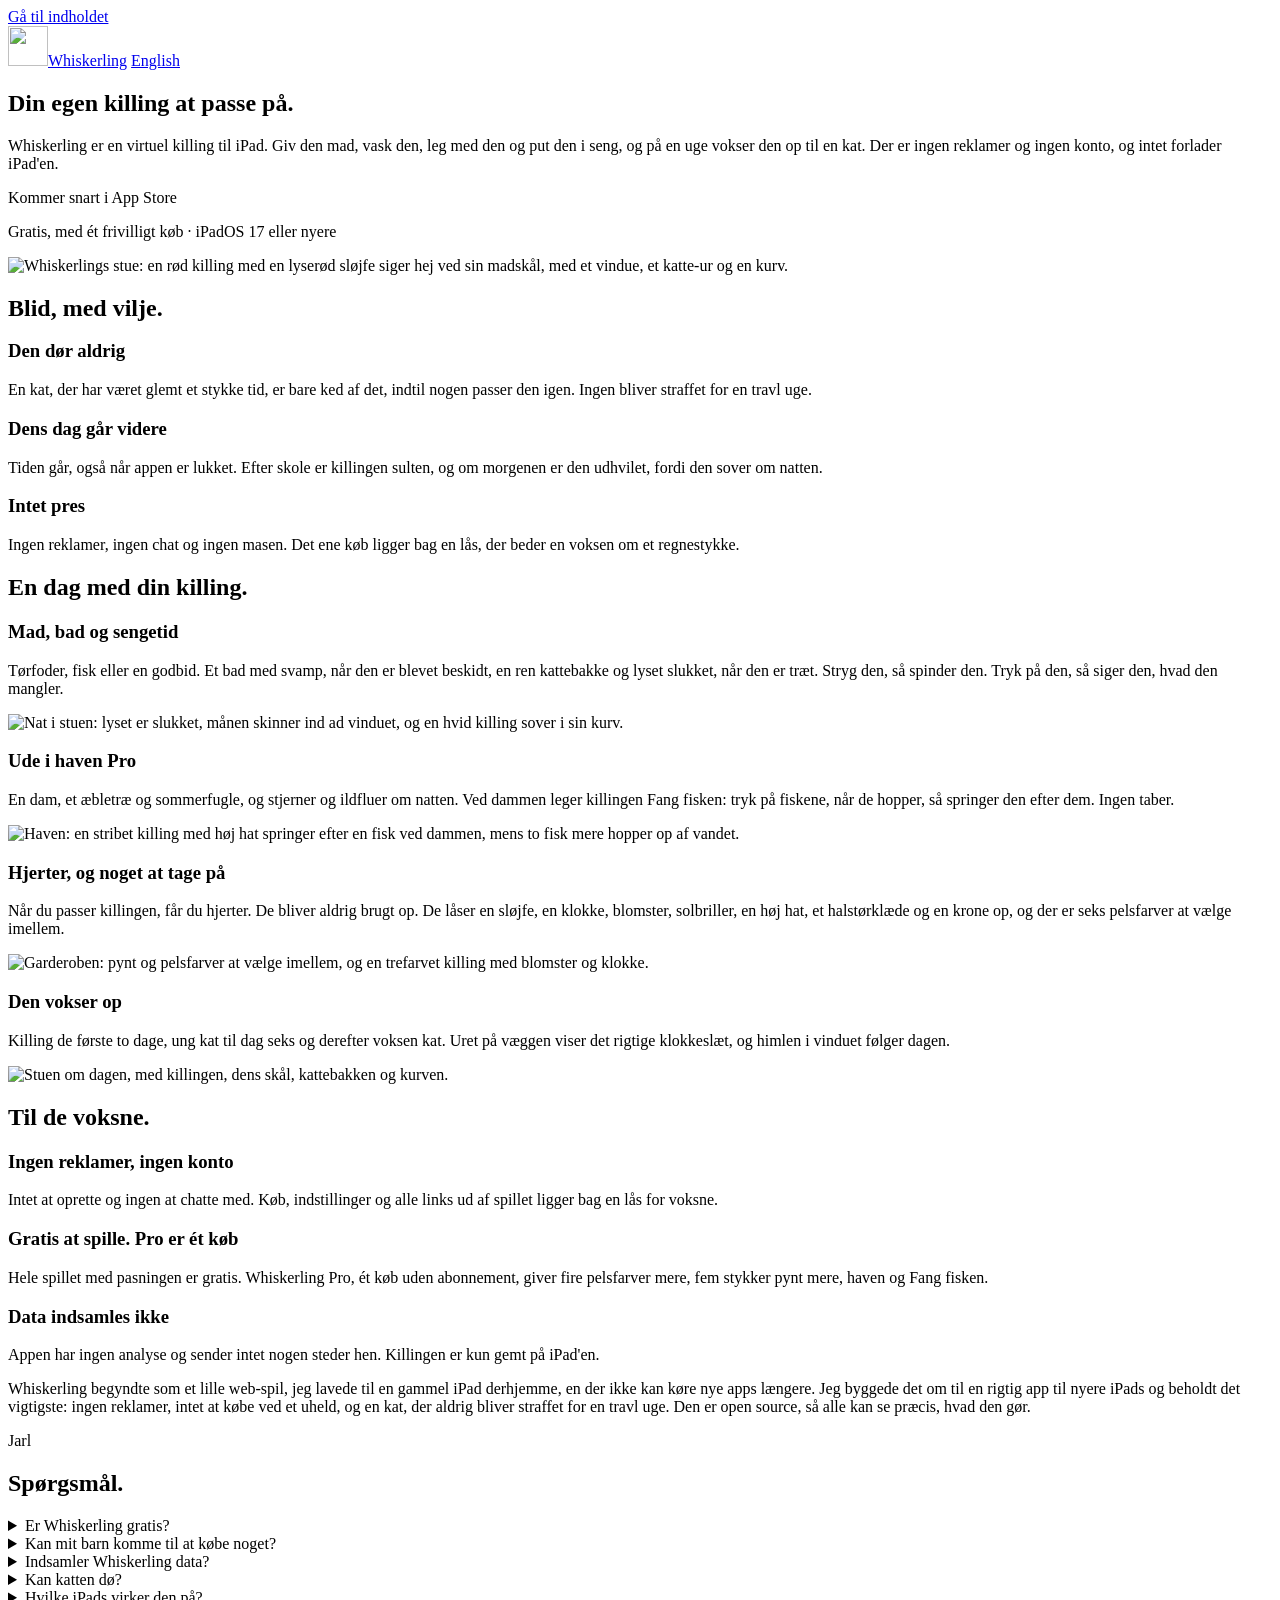
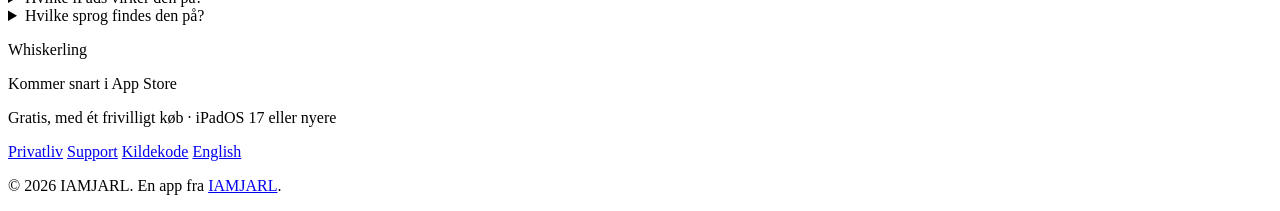
==== website/da/index.html @ c8bfc54a "App Store screenshots and the site, whiskerling.iamjarl.com Ten iPad posters (13-inch, English and D" ====
<!doctype html>
<html lang="da">
<head>
<meta charset="utf-8" />
<meta name="viewport" content="width=device-width, initial-scale=1" />
<title>Whiskerling: en killing at passe på iPad, uden reklamer</title>
<meta name="description" content="Whiskerling er en virtuel killing til iPad. Giv den mad, vask den, leg med den og put den i seng, og se den vokse op til en kat. Ingen reklamer, ingen konto, og intet forlader iPad'en. Gratis, med ét frivilligt køb." />
<link rel="canonical" href="https://whiskerling.iamjarl.com/da/" />
<link rel="alternate" hreflang="en" href="https://whiskerling.iamjarl.com/" />
<link rel="alternate" hreflang="da" href="https://whiskerling.iamjarl.com/da/" />
<link rel="alternate" hreflang="x-default" href="https://whiskerling.iamjarl.com/" />
<meta name="theme-color" content="#FDF1E0" />
<meta name="robots" content="index, follow, max-image-preview:large" />
<meta property="og:type" content="website" />
<meta property="og:site_name" content="Whiskerling" />
<meta property="og:title" content="Whiskerling: en killing at passe på iPad, uden reklamer" />
<meta property="og:description" content="En virtuel killing til iPad. Giv den mad, vask den, leg med den og put den i seng. Ingen reklamer, ingen konto, og intet forlader iPad'en." />
<meta property="og:url" content="https://whiskerling.iamjarl.com/da/" />
<meta property="og:image" content="https://whiskerling.iamjarl.com/og-image.png" />
<meta property="og:image:width" content="1200" />
<meta property="og:image:height" content="630" />
<meta property="og:image:alt" content="Whiskerling: a kitten of your own to look after, on iPad. Ved siden af ordene spillets stue med en rød killing, der siger hej." />
<meta property="og:locale" content="da_DK" />
<meta property="og:locale:alternate" content="en_US" />
<meta name="twitter:card" content="summary_large_image" />
<meta name="twitter:title" content="Whiskerling: en killing at passe på iPad" />
<meta name="twitter:description" content="En virtuel killing til iPad, uden reklamer, uden konto og uden noget at købe ved et uheld." />
<meta name="twitter:image" content="https://whiskerling.iamjarl.com/og-image.png" />
<link rel="icon" type="image/png" sizes="32x32" href="/favicon-32.png" />
<link rel="apple-touch-icon" href="/apple-touch-icon.png" />
<link rel="stylesheet" href="/assets/iamjarl-design@v1.37.0/dist/css/tokens.css"
  integrity="sha384-f96934QRS+GUYh7693ni5ppFOaByZymwrOtv1nv3lvsX11XtOrx4AcBVNENubcuf" />
<link rel="stylesheet" href="/assets/iamjarl-design@v1.37.0/dist/kit/kit.css"
  integrity="sha384-kKpBGa2j26DuTnF2tP2/Hg3hDyyJRT0C1wXKDkhguMevz+zB2bCctIykSyl0XvJk" />
<link rel="stylesheet" href="/site.css" />
<script type="application/ld+json">
{
  "@context": "https://schema.org",
  "@type": "SoftwareApplication",
  "@id": "https://whiskerling.iamjarl.com/#app",
  "name": "Whiskerling",
  "applicationCategory": "GameApplication",
  "operatingSystem": "iPadOS 17 or later",
  "description": "En virtuel killing til iPad. Giv den mad, vask den, leg med den og put den i seng, og på en uge vokser den op til en kat. Tiden går, også når appen er lukket, og katten dør aldrig. Ingen reklamer, ingen konto og ingen sporing. Gratis at hente, med Whiskerling Pro som ét frivilligt køb.",
  "url": "https://whiskerling.iamjarl.com/da/",
  "image": "https://whiskerling.iamjarl.com/og-image.png",
  "inLanguage": ["da", "en"],
  "isAccessibleForFree": true,
  "offers": {
    "@type": "Offer",
    "price": "0",
    "priceCurrency": "DKK"
  },
  "featureList": [
    "Giv en killing mad, vask den, leg med den og put den i seng",
    "Den vokser fra killing til voksen kat på en uge",
    "Tiden går, også når appen er lukket, og katten dør aldrig",
    "Hjerter fra god pasning låser pynt op",
    "Whiskerling Pro: seks pelsfarver, alt pynt, haven og spillet Fang fisken",
    "Køb og links bag en lås for voksne",
    "Dansk og engelsk",
    "Ingen reklamer, ingen konto, ingen sporing"
  ],
  "author": { "@type": "Organization", "name": "IAMJARL", "url": "https://iamjarl.com" }
}
</script>
<script type="application/ld+json">
{
  "@context": "https://schema.org",
  "@type": "FAQPage",
  "mainEntity": [
    { "@type": "Question", "name": "Er Whiskerling gratis?",
      "acceptedAnswer": { "@type": "Answer", "text": "Ja. Hele spillet med pasningen er gratis, med to pelsfarver, sløjfen, klokken og fjeren. Whiskerling Pro er et frivilligt engangskøb uden abonnement, som giver fire pelsfarver mere, fem stykker pynt mere, haven og Fang fisken." } },
    { "@type": "Question", "name": "Kan mit barn komme til at købe noget?",
      "acceptedAnswer": { "@type": "Answer", "text": "Nej. Køb og gendannelse af Pro, indstillingerne og alle links ud af spillet ligger bag en lås, der beder om et gangestykke, fx 7 × 13." } },
    { "@type": "Question", "name": "Indsamler Whiskerling data?",
      "acceptedAnswer": { "@type": "Answer", "text": "Nej. Der er ingen reklamer, ingen analyse, ingen konto og ingen sporing. Killingen er gemt på iPad'en og ingen andre steder. Den eneste netværkstrafik er Apples egen, til købet." } },
    { "@type": "Question", "name": "Kan katten dø?",
      "acceptedAnswer": { "@type": "Answer", "text": "Nej, og den kan heller ikke løbe væk. Bliver den glemt et stykke tid, bliver den sulten og ked af det, og den bliver glad igen, så snart nogen passer den." } },
    { "@type": "Question", "name": "Hvilke iPads virker den på?",
      "acceptedAnswer": { "@type": "Answer", "text": "Alle iPads med iPadOS 17 eller nyere. Den virker uden internet. Der er ingen iPhone-version." } },
    { "@type": "Question", "name": "Hvilke sprog findes den på?",
      "acceptedAnswer": { "@type": "Answer", "text": "Dansk og engelsk. Appen følger iPad'ens sprog." } }
  ]
}
</script>
</head>
<body class="ij-page">
<a class="ij-skip" href="#main">Gå til indholdet</a>

<header class="site-head">
  <div class="ij-container">
    <a class="site-brand" href="/da/"><img src="/assets/icon-160.png" alt="" width="40" height="40">Whiskerling</a>
    <a class="site-lang" href="/" hreflang="en" lang="en">English</a>
  </div>
</header>

<main id="main">

  <section class="ij-hero ij-hero--split">
    <div class="ij-container ij-hero__inner">
      <div class="ij-hero__text">
        <h1 class="ij-display">Din egen killing at passe på.</h1>
        <p class="ij-lede">Whiskerling er en virtuel killing til iPad. Giv den mad, vask den, leg med den og put den i seng, og på en uge vokser den op til en kat. Der er ingen reklamer og ingen konto, og intet forlader iPad'en.</p>
        <p class="soon">Kommer snart i App Store</p>
        <p class="soon-facts">Gratis, med ét frivilligt køb · iPadOS 17 eller nyere</p>
      </div>
      <div class="ij-hero__media">
        <img class="screen" src="/assets/da-room.jpg" width="900" height="1260" fetchpriority="high"
          alt="Whiskerlings stue: en rød killing med en lyserød sløjfe siger hej ved sin madskål, med et vindue, et katte-ur og en kurv.">
      </div>
    </div>
  </section>

  <section class="ij-section" aria-labelledby="gentle-h">
    <div class="ij-container">
      <h2 class="ij-headline" id="gentle-h" style="margin-bottom: var(--ij-mkt-space-block)">Blid, med vilje.</h2>
      <div class="ij-statements">
        <div class="ij-statement">
          <div class="ij-statement__text">
            <h3 class="ij-title">Den dør aldrig</h3>
            <p>En kat, der har været glemt et stykke tid, er bare ked af det, indtil nogen passer den igen. Ingen bliver straffet for en travl uge.</p>
          </div>
        </div>
        <div class="ij-statement">
          <div class="ij-statement__text">
            <h3 class="ij-title">Dens dag går videre</h3>
            <p>Tiden går, også når appen er lukket. Efter skole er killingen sulten, og om morgenen er den udhvilet, fordi den sover om natten.</p>
          </div>
        </div>
        <div class="ij-statement">
          <div class="ij-statement__text">
            <h3 class="ij-title">Intet pres</h3>
            <p>Ingen reklamer, ingen chat og ingen masen. Det ene køb ligger bag en lås, der beder en voksen om et regnestykke.</p>
          </div>
        </div>
      </div>
    </div>
  </section>

  <section class="ij-section ij-section--band" aria-labelledby="day-h">
    <div class="ij-container ij-stack">
      <h2 class="ij-headline" id="day-h">En dag med din killing.</h2>
      <div class="rows">
        <div class="row">
          <div>
            <h3 class="ij-title">Mad, bad og sengetid</h3>
            <p>Tørfoder, fisk eller en godbid. Et bad med svamp, når den er blevet beskidt, en ren kattebakke og lyset slukket, når den er træt. Stryg den, så spinder den. Tryk på den, så siger den, hvad den mangler.</p>
          </div>
          <img class="screen row__media" src="/assets/da-night.jpg" width="900" height="1260" loading="lazy" decoding="async"
            alt="Nat i stuen: lyset er slukket, månen skinner ind ad vinduet, og en hvid killing sover i sin kurv.">
        </div>
        <div class="row">
          <div>
            <h3 class="ij-title">Ude i haven <span class="pro-tag">Pro</span></h3>
            <p>En dam, et æbletræ og sommerfugle, og stjerner og ildfluer om natten. Ved dammen leger killingen Fang fisken: tryk på fiskene, når de hopper, så springer den efter dem. Ingen taber.</p>
          </div>
          <img class="screen row__media" src="/assets/da-fish.jpg" width="900" height="1260" loading="lazy" decoding="async"
            alt="Haven: en stribet killing med høj hat springer efter en fisk ved dammen, mens to fisk mere hopper op af vandet.">
        </div>
        <div class="row">
          <div>
            <h3 class="ij-title">Hjerter, og noget at tage på</h3>
            <p>Når du passer killingen, får du hjerter. De bliver aldrig brugt op. De låser en sløjfe, en klokke, blomster, solbriller, en høj hat, et halstørklæde og en krone op, og der er seks pelsfarver at vælge imellem.</p>
          </div>
          <img class="screen row__media" src="/assets/da-wardrobe.jpg" width="900" height="1260" loading="lazy" decoding="async"
            alt="Garderoben: pynt og pelsfarver at vælge imellem, og en trefarvet killing med blomster og klokke.">
        </div>
        <div class="row">
          <div>
            <h3 class="ij-title">Den vokser op</h3>
            <p>Killing de første to dage, ung kat til dag seks og derefter voksen kat. Uret på væggen viser det rigtige klokkeslæt, og himlen i vinduet følger dagen.</p>
          </div>
          <img class="screen row__media" src="/assets/da-room.jpg" width="900" height="1260" loading="lazy" decoding="async"
            alt="Stuen om dagen, med killingen, dens skål, kattebakken og kurven.">
        </div>
      </div>
    </div>
  </section>

  <section class="ij-section" aria-labelledby="grownups-h">
    <div class="ij-container ij-stack">
      <h2 class="ij-headline" id="grownups-h">Til de voksne.</h2>
      <div class="ij-assurances">
        <div class="ij-assurance"><h3 class="ij-title">Ingen reklamer, ingen konto</h3><p>Intet at oprette og ingen at chatte med. Køb, indstillinger og alle links ud af spillet ligger bag en lås for voksne.</p></div>
        <div class="ij-assurance"><h3 class="ij-title">Gratis at spille. Pro er ét køb</h3><p>Hele spillet med pasningen er gratis. Whiskerling Pro, ét køb uden abonnement, giver fire pelsfarver mere, fem stykker pynt mere, haven og Fang fisken.</p></div>
        <div class="ij-assurance ij-assurance--label"><h3 class="ij-title">Data indsamles ikke</h3><p>Appen har ingen analyse og sender intet nogen steder hen. Killingen er kun gemt på iPad'en.</p></div>
      </div>
    </div>
  </section>

  <section class="ij-section ij-section--band" aria-label="En note fra udvikleren">
    <div class="ij-container">
      <div class="ij-maker">
        <p>Whiskerling begyndte som et lille web-spil, jeg lavede til en gammel iPad derhjemme, en der ikke kan køre nye apps længere. Jeg byggede det om til en rigtig app til nyere iPads og beholdt det vigtigste: ingen reklamer, intet at købe ved et uheld, og en kat, der aldrig bliver straffet for en travl uge. Den er open source, så alle kan se præcis, hvad den gør.</p>
        <p class="ij-maker__sign">Jarl</p>
      </div>
    </div>
  </section>

  <section class="ij-section" aria-labelledby="faq-h">
    <div class="ij-container ij-stack">
      <h2 class="ij-headline" id="faq-h">Spørgsmål.</h2>
      <div class="faq">
        <details><summary>Er Whiskerling gratis?</summary>
          <p>Ja. Hele spillet med pasningen er gratis, med to pelsfarver, sløjfen, klokken og fjeren. Whiskerling Pro er et frivilligt engangskøb uden abonnement, som giver fire pelsfarver mere, fem stykker pynt mere, haven og Fang fisken.</p></details>
        <details><summary>Kan mit barn komme til at købe noget?</summary>
          <p>Nej. Køb og gendannelse af Pro, indstillingerne og alle links ud af spillet ligger bag en lås, der beder om et gangestykke, fx 7 × 13.</p></details>
        <details><summary>Indsamler Whiskerling data?</summary>
          <p>Nej. Der er ingen reklamer, ingen analyse, ingen konto og ingen sporing. Killingen er gemt på iPad'en og ingen andre steder. Den eneste netværkstrafik er Apples egen, til købet. <a href="/da/privacy/">Privatlivspolitikken</a> har detaljerne.</p></details>
        <details><summary>Kan katten dø?</summary>
          <p>Nej, og den kan heller ikke løbe væk. Bliver den glemt et stykke tid, bliver den sulten og ked af det, og den bliver glad igen, så snart nogen passer den.</p></details>
        <details><summary>Hvilke iPads virker den på?</summary>
          <p>Alle iPads med iPadOS 17 eller nyere. Den virker uden internet. Der er ingen iPhone-version.</p></details>
        <details><summary>Hvilke sprog findes den på?</summary>
          <p>Dansk og engelsk. Appen følger iPad'ens sprog.</p></details>
      </div>
    </div>
  </section>

  <section class="ij-section ij-section--band" aria-label="Whiskerling i App Store">
    <div class="ij-container ij-closing">
      <p class="ij-wordmark">Whiskerling</p>
      <p class="soon">Kommer snart i App Store</p>
      <p class="soon-facts">Gratis, med ét frivilligt køb · iPadOS 17 eller nyere</p>
    </div>
  </section>

</main>

<footer class="site-foot">
  <div class="ij-container">
    <nav aria-label="Sidefod">
      <a href="/da/privacy/">Privatliv</a>
      <a href="/da/support/">Support</a>
      <a href="https://github.com/JarlLyng/whiskerling">Kildekode</a>
      <a href="/" hreflang="en" lang="en">English</a>
    </nav>
    <p>&copy; 2026 IAMJARL. En app fra <a href="https://iamjarl.com">IAMJARL</a>.</p>
  </div>
</footer>

</body>
</html>
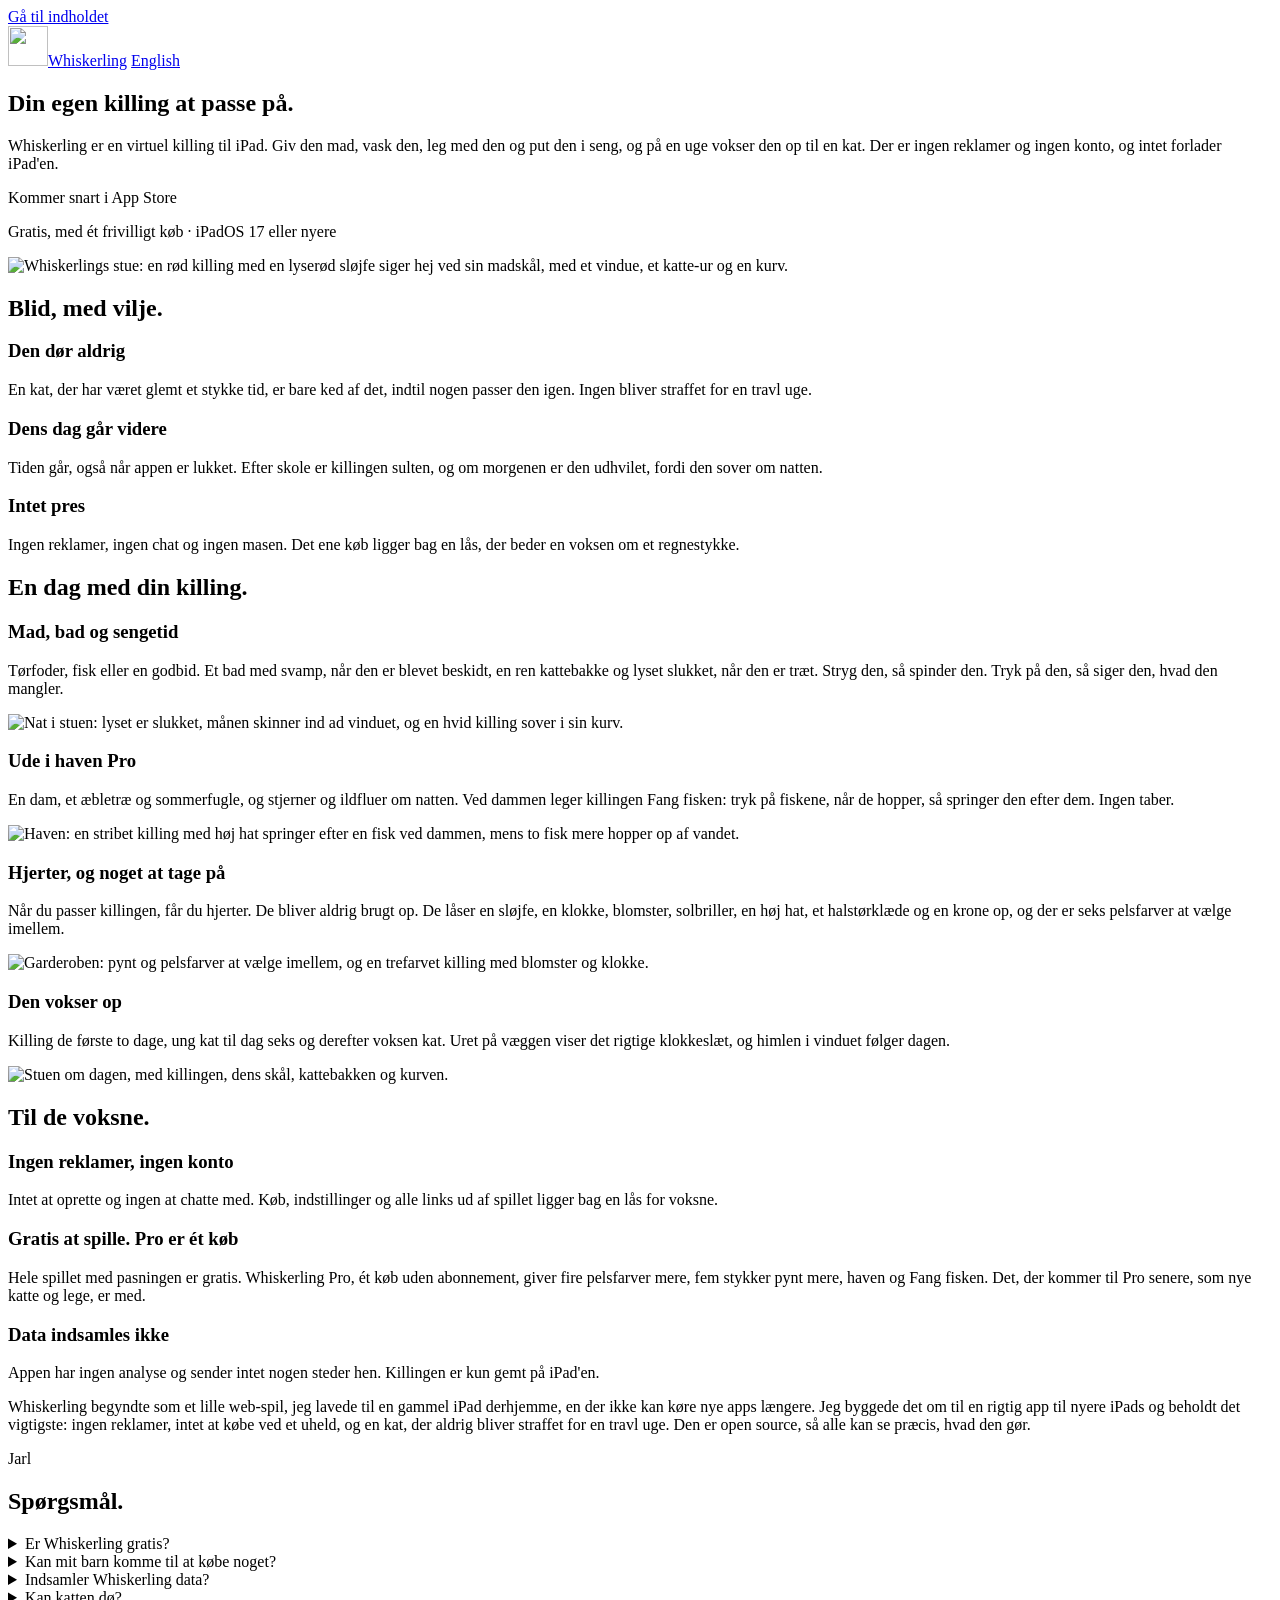
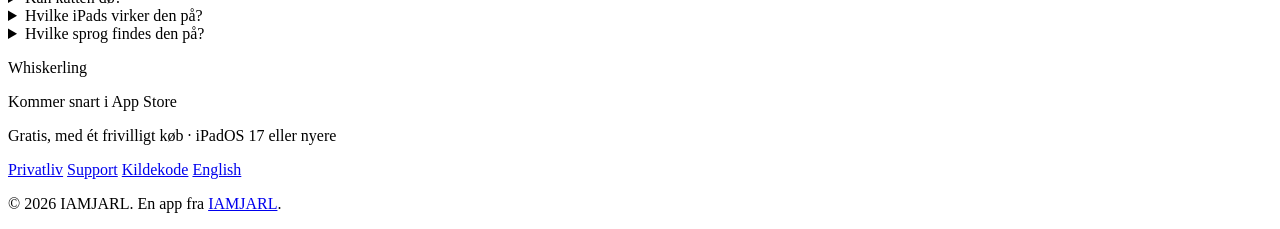
==== commit b5736aa0: "Fixes from the TestFlight test of build 1, as build 2 - The parental gate asks the small times table" ====
--- a/website/da/index.html
+++ b/website/da/index.html
@@ -70,9 +70,9 @@
   "@type": "FAQPage",
   "mainEntity": [
     { "@type": "Question", "name": "Er Whiskerling gratis?",
-      "acceptedAnswer": { "@type": "Answer", "text": "Ja. Hele spillet med pasningen er gratis, med to pelsfarver, sløjfen, klokken og fjeren. Whiskerling Pro er et frivilligt engangskøb uden abonnement, som giver fire pelsfarver mere, fem stykker pynt mere, haven og Fang fisken." } },
+      "acceptedAnswer": { "@type": "Answer", "text": "Ja. Hele spillet med pasningen er gratis, med to pelsfarver, sløjfen, klokken og fjeren. Whiskerling Pro er et frivilligt engangskøb uden abonnement, som giver fire pelsfarver mere, fem stykker pynt mere, haven og Fang fisken. Det, der kommer til Pro senere, som nye katte og lege, er med." } },
     { "@type": "Question", "name": "Kan mit barn komme til at købe noget?",
-      "acceptedAnswer": { "@type": "Answer", "text": "Nej. Køb og gendannelse af Pro, indstillingerne og alle links ud af spillet ligger bag en lås, der beder om et gangestykke, fx 7 × 13." } },
+      "acceptedAnswer": { "@type": "Answer", "text": "Nej. Køb og gendannelse af Pro, indstillingerne og alle links ud af spillet ligger bag en lås, der beder om et gangestykke, fx 7 × 8." } },
     { "@type": "Question", "name": "Indsamler Whiskerling data?",
       "acceptedAnswer": { "@type": "Answer", "text": "Nej. Der er ingen reklamer, ingen analyse, ingen konto og ingen sporing. Killingen er gemt på iPad'en og ingen andre steder. Den eneste netværkstrafik er Apples egen, til købet." } },
     { "@type": "Question", "name": "Kan katten dø?",
@@ -183,7 +183,7 @@
       <h2 class="ij-headline" id="grownups-h">Til de voksne.</h2>
       <div class="ij-assurances">
         <div class="ij-assurance"><h3 class="ij-title">Ingen reklamer, ingen konto</h3><p>Intet at oprette og ingen at chatte med. Køb, indstillinger og alle links ud af spillet ligger bag en lås for voksne.</p></div>
-        <div class="ij-assurance"><h3 class="ij-title">Gratis at spille. Pro er ét køb</h3><p>Hele spillet med pasningen er gratis. Whiskerling Pro, ét køb uden abonnement, giver fire pelsfarver mere, fem stykker pynt mere, haven og Fang fisken.</p></div>
+        <div class="ij-assurance"><h3 class="ij-title">Gratis at spille. Pro er ét køb</h3><p>Hele spillet med pasningen er gratis. Whiskerling Pro, ét køb uden abonnement, giver fire pelsfarver mere, fem stykker pynt mere, haven og Fang fisken. Det, der kommer til Pro senere, som nye katte og lege, er med.</p></div>
         <div class="ij-assurance ij-assurance--label"><h3 class="ij-title">Data indsamles ikke</h3><p>Appen har ingen analyse og sender intet nogen steder hen. Killingen er kun gemt på iPad'en.</p></div>
       </div>
     </div>
@@ -203,9 +203,9 @@
       <h2 class="ij-headline" id="faq-h">Spørgsmål.</h2>
       <div class="faq">
         <details><summary>Er Whiskerling gratis?</summary>
-          <p>Ja. Hele spillet med pasningen er gratis, med to pelsfarver, sløjfen, klokken og fjeren. Whiskerling Pro er et frivilligt engangskøb uden abonnement, som giver fire pelsfarver mere, fem stykker pynt mere, haven og Fang fisken.</p></details>
+          <p>Ja. Hele spillet med pasningen er gratis, med to pelsfarver, sløjfen, klokken og fjeren. Whiskerling Pro er et frivilligt engangskøb uden abonnement, som giver fire pelsfarver mere, fem stykker pynt mere, haven og Fang fisken. Det, der kommer til Pro senere, som nye katte og lege, er med.</p></details>
         <details><summary>Kan mit barn komme til at købe noget?</summary>
-          <p>Nej. Køb og gendannelse af Pro, indstillingerne og alle links ud af spillet ligger bag en lås, der beder om et gangestykke, fx 7 × 13.</p></details>
+          <p>Nej. Køb og gendannelse af Pro, indstillingerne og alle links ud af spillet ligger bag en lås, der beder om et gangestykke, fx 7 × 8.</p></details>
         <details><summary>Indsamler Whiskerling data?</summary>
           <p>Nej. Der er ingen reklamer, ingen analyse, ingen konto og ingen sporing. Killingen er gemt på iPad'en og ingen andre steder. Den eneste netværkstrafik er Apples egen, til købet. <a href="/da/privacy/">Privatlivspolitikken</a> har detaljerne.</p></details>
         <details><summary>Kan katten dø?</summary>
